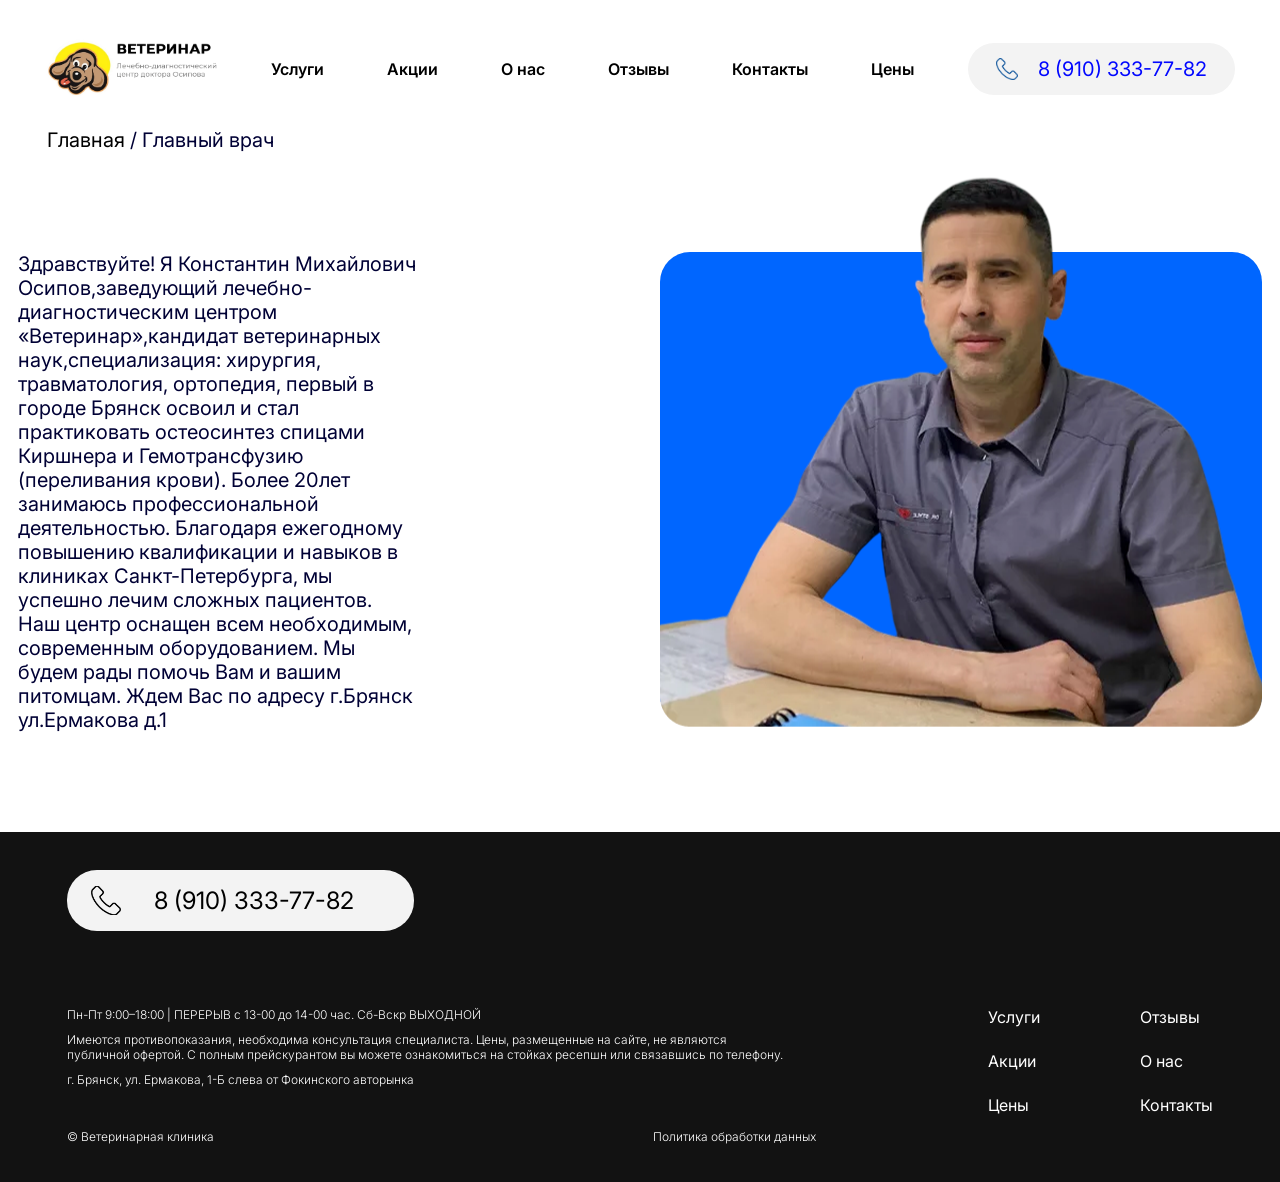
==== about.html @ 978bb33a "Update about.html" ====
<!DOCTYPE html>
<html lang="en">
  <head>
    <meta charset="UTF-8" />
    <meta name="viewport" content="width=device-width, initial-scale=1.0" />
    <title>Ветеринар - Главный врач</title>
    <link rel="stylesheet" href="styles/reset.css" />
    <link rel="stylesheet" href="styles/style.css" />
    <link rel="stylesheet" href="styles/slider.css" />
    <link rel="stylesheet" href="styles/burger.css" />
    <link rel="preconnect" href="https://fonts.googleapis.com" />
    <link rel="preconnect" href="https://fonts.gstatic.com" crossorigin />
    <link
      href="https://fonts.googleapis.com/css2?family=Inter:ital,opsz,wght@0,14..32,100..900;1,14..32,100..900&display=swap"
      rel="stylesheet"
    />
  </head>
  <body>
    <header>
      <a href="index.html" title="Ветеринар">
        <img
          class="header__logo"
          src="images/logo.png"
          alt="Логотип"
        />
      </a>
      <div class="header__links">
        <a href="index.html#uslugi" class="header__link">Услуги</a>
        <a href="index.html#akcii" class="header__link">Акции</a>
        <a href="index.html#onas" class="header__link">О нас</a>
        <a href="index.html#otzivi" class="header__link">Отзывы</a>
        <a href="index.html#kontakti" class="header__link">Контакты</a>
        <a href="services.html" class="header__link">Цены</a>
      </div>
      <a href="tel:8 (910) 333-77-82" class="header__phone">
        <svg
          width="22"
          height="22"
          viewBox="0 0 22 22"
          fill="none"
          xmlns="http://www.w3.org/2000/svg"
          xmlns:xlink="http://www.w3.org/1999/xlink"
        >
          <rect width="22" height="22" fill="url(#pattern0_2236_945)" />
          <defs>
            <pattern
              id="pattern0_2236_945"
              patternContentUnits="objectBoundingBox"
              width="1"
              height="1"
            >
              <use
                xlink:href="#image0_2236_945"
                transform="scale(0.00444444)"
              />
            </pattern>
            <image
              id="image0_2236_945"
              width="225"
              height="225"
              preserveAspectRatio="none"
              xlink:href="[data-uri]"
            />
          </defs>
        </svg>
        8 (910) 333-77-82
      </a>

      <button class="burger-btn" aria-label="Меню" aria-expanded="false">
        <span></span>
        <span></span>
        <span></span>
      </button>
    </header>
    <div class="menu-overlay"></div>

    <!-- Мобильное меню (выдвижное) -->
    <div class="mobile-menu">
      <a class="header__link" href="index.html#uslugi">Услуги</a>
      <a class="header__link" href="index.html#akcii">Акции</a>
      <a class="header__link" href="index.html#onas">О нас</a>
      <a class="header__link" href="index.html#otzivi">Отзывы</a>
      <a class="header__link" href="index.html#kontakti">Контакты</a>
      <a href="services.html" class="header__link">Цены</a>
      <a class="header__link" href="tel:8 (910) 333-77-82">8 (910) 333-77-82</a>
    </div>
    <section class="section-3">
      <div class="breadcrumbs">
        <a href="index.html">Главная</a> / Главный врач
      </div>
      <div class="container">
        <div class="raiting">
          <div class="about__link--mobile">
            <img src="images/review-img.png" alt="Фото" class="about__img" />
          </div>
          <div class="about__content">
            <div class="revews__text">
              Здравствуйте! Я Константин Михайлович Осипов,заведующий
              лечебно-диагностическим центром «Ветеринар»,кандидат ветеринарных
              наук,специализация: хирургия, травматология, ортопедия, первый в
              городе Брянск освоил и стал практиковать остеосинтез спицами
              Киршнера и Гемотрансфузию (переливания крови). Более 20лет
              занимаюсь профессиональной деятельностью. Благодаря ежегодному
              повышению квалификации и навыков в клиниках Санкт-Петербурга, мы
              успешно лечим сложных пациентов. Наш центр оснащен всем
              необходимым, современным оборудованием. Мы будем рады помочь Вам и
              вашим питомцам. Ждем Вас по адресу г.Брянск ул.Ермакова д.1
            </div>
            <div href="#" class="about__link">
              <img src="images/review-img.png" alt="Фото" class="about__img" />
            </div>
          </div>
        </div>
      </div>
    </section>
    <footer>
      <a href="tel: 8 (910) 333-77-82" class="footer__phone">
        <svg
          width="30"
          height="29"
          viewBox="0 0 30 29"
          fill="none"
          xmlns="http://www.w3.org/2000/svg"
          xmlns:xlink="http://www.w3.org/1999/xlink"
        >
          <rect width="30" height="29" fill="url(#pattern0_2236_947)" />
          <defs>
            <pattern
              id="pattern0_2236_947"
              patternContentUnits="objectBoundingBox"
              width="1"
              height="1"
            >
              <use
                xlink:href="#image0_2236_947"
                transform="matrix(0.00444444 0 0 0.0045977 0 -0.0172414)"
              />
            </pattern>
            <image
              id="image0_2236_947"
              width="225"
              height="225"
              preserveAspectRatio="none"
              xlink:href="[data-uri]"
            />
          </defs>
        </svg>
        8 (910) 333-77-82
      </a>
      <div class="footer__wrapper">
        <div class="footer__text">
          <p>
            Пн-Пт 9:00–18:00 | ПЕРЕРЫВ c 13-00 до 14-00 час. Сб-Вскр ВЫХОДНОЙ
          </p>
          <p>
            Имеются противопоказания, необходима консультация специалиста. Цены,
            размещенные на сайте, не являются публичной офертой. С полным
            прейскурантом вы можете ознакомиться на стойках ресепшн или
            связавшись по телефону.
          </p>
          <p>г. Брянск, ул. Ермакова, 1-Б слева от Фокинского авторынка</p>
        </div>
        <div class="footer__links">
          <a href="index.html#uslugi" class="footer__link">Услуги</a>
          <a href="index.html#otzivi" class="footer__link">Отзывы</a>
          <a href="index.html#akcii" class="footer__link">Акции</a>
          <a href="index.html#onas" class="footer__link">О нас</a>
          <a href="services.html" class="footer__link">Цены</a>
          <a href="index.html#kontakti" class="footer__link">Контакты</a>
        </div>
      </div>
      <div class="footer__end">
        <p>© Ветеринарная клиника </p>
        <a href="#">Политика обработки данных</a>
      </div>
    </footer>
    <script src="js/script.js"></script>
    <script src="js/burger.js"></script>
  </body>
  <style>
    body {
      background-color: #ffffff;
    }

    .revews__text {
      color: #000135;
      font-family: Inter;
      font-weight: 400;
      font-size: 26px;
    }

    .container {
      margin: 94px 111px;
    }

    @media (max-width: 1800px) {
      .container {
        margin: 100px 18px;
      }

      .revews__text {
        max-width: 700px;
      }
    }

    @media (max-width: 1445px) {
      
    
      .raiting {
       // display: flex;
        flex-direction: column;
        align-items: center;
      }

      .container {
        padding: 0;
      }
    }

    @media(max-width: 1355px){
      .revews__text {
        max-width: 400px;
        font-size: 20px;
      }
    }

  @media(max-width: 1200px){
    .about__link--mobile {
        display: block;
        margin-bottom: 25px;
      }

      .about__link {
        display: none;
      }
  }
    
    @media (max-width: 400px) {
      .revews__text {
        font-size: 16px;
      }
    }
  </style>
</html>
---- styles/style.css ----
html {
  scroll-behavior: smooth;
}

.section-1 {
  margin-bottom: 230px;
}

.section-2 {
  background-color: #ffffff;
  border-radius: 30px;
  margin: 0 10px;
}

.breadcrumbs {
  font-family: Inter;
  font-weight: 400;
  font-size: 20px;
  color: #000135;
  margin-left: 47px;

  a{
    color: #000000;
    transition: all 0.3s ease-in-out;
  }

  a:hover{
    text-decoration: underline;
    color:#0066ff;
  }
}

.container {
  padding: 0 51px;
}

header {
  padding: 31px 35px 28px 35px;
  display: flex;
  align-items: center;
  justify-content: space-between;
  background-color: white;
  margin: 7px 10px 0 10px;
  border-radius: 30px 30px 0 0;
}

.header__logo {
  height: 62px;
}

.header__phone {
  display: flex;
  align-items: center;
  gap: 20px;
  color: #0207ff;
  text-decoration: none;
  background-color: #f3f3f3;
  padding: 14px 28px 14px 28px;
  border-radius: 30px;
  font-family: Inter;
  font-weight: 400;
  font-size: 20px;
  transition: all 0.3s ease-in-out;
}

.header__phone svg {
  transition: all 0.3s ease-in-out;
}

.header__phone:hover {
  color: #f3f3f3;
  background-color: #0207ff;
}

.header__phone:hover svg {
  filter: brightness(0) saturate(100%) invert(100%) sepia(0%) saturate(0%)
    hue-rotate(0deg) brightness(100%) contrast(100%);
}

.header__link {
  font-family: Inter;
  font-weight: 600;
  font-style: Semi Bold;
  font-size: 20px;
  line-height: 100%;
  letter-spacing: 0%;
  color: black;
  text-decoration: none;
  transition: all 0.2s ease-in-out;
}

.header__link:hover {
  color: #0207ff;
  transform: scale(1.07);
}

.header__links {
  display: flex;
  gap: 100px;
}

body {
  background-color: #000135;
}

.hero {
  background-color: white;
  margin: 0 10px 0 10px;
  text-align: center;
  background-image: url(../images/title.png);
  background-repeat: no-repeat;
  background-position: top;
  background-size: 91%;
  border-radius: 0 0 30px 30px;
}

.hero__img {
  margin-top: 82px;
  max-height: 788px;
  max-width: 810px;
}

.hero__buttons {
  display: flex;
  justify-content: space-between;
  padding: 0 80px 50px 80px;
  margin-top: -210px;
  position: relative;
  z-index: 2;
  gap: 8px;
}

.hero__buttons--mobile{
  display: none;
}

.btn-1__text {
  font-family: Inter;
  font-weight: 600;
  font-size: 24px;
  text-align: start;
}

.btn-1 {
  border-radius: 50px;
  background-color: #ffe311;
  padding: 22px 0px;
  display: block;
  font-family: Inter;
  font-weight: 600;
  font-size: 24px;
  color: black;
  max-width: 371px;
  width: 371px;
  display: flex;
  justify-content: center;
  align-items: center;
  transition: all 0.3s ease-in-out;
}

.btn-1:hover {
  color: #f4f4f4;
  background-color: #0207ff;
}

.btn-1--small {
  width: 252px;
  padding: 14px 0px;
  font-size: 20px;
}

.btn-1--blue {
  color: #f4f4f4;
  background-color: #0207ff;
}

.btn-1--blue:hover {
  background-color: #ffe311;
  color: black;
}

.hero__buttons-left {
  gap: 27px;
  display: flex;
  flex-direction: column;
}

.hero__buttons-right {
  gap: 27px;
  display: flex;
  flex-direction: column;
  justify-content: end;
}

.title {
  color: #f5f5f5;
  font-family: Inter;
  font-weight: 600;
  font-size: 80px;
  margin-bottom: 51px;
  margin-top: 51px;
}

.title-2 {
  color: #000000;
  font-family: Inter;
  font-weight: 600;
  font-size: 80px;
  margin-bottom: 51px;
  padding-top: 51px;
}

.operations {
  display: grid;
  grid-template-rows: repeat(2, 1fr);
  grid-template-columns: repeat(3, 1fr);
  gap: 10px;
  margin: 0 264px;
}

.btn--mobile svg {
  display: none;
}

.operation {
  border-radius: 30px;
  background-color: #ffffff;
  padding: 25px;
  display: flex;
  flex-direction: column;
  justify-content: space-between;
  transition: all 0.3s ease-in-out;
}

.operation__title {
  font-family: Inter;
  font-weight: 600;
  font-size: 32px;
  display: flex;
  justify-content: space-between;
  align-items: start;
  margin-bottom: 26px;
  color: black;
}

.operation__subtitle {
  color: #000000a8;
  font-family: Inter;
  font-weight: 400;
  font-size: 15px;
  margin-bottom: 52px;
  max-width: 303px;
}

.operation:hover {
  transform: scale(1.03);
}

.stocks {
  margin: 0 305px;
  display: flex;
  flex-direction: column;
  gap: 107px;
  padding-bottom: 167px;
}

.stocks__wrapper {
  display: flex;
  gap: 16px;
}

.stock {
  background-color: #ffb411;
  border-radius: 30px;
  text-align: start;
  padding: 30px 25px 0 25px;
  transition: all 0.3s ease-in-out;
  overflow: hidden;
  max-width: 320px;
  display: flex;
  flex-direction: column;
  justify-content: space-between;
}

.stock:hover {
  transform: scale(1.05);
}

.stock__name {
  color: #000135;
  font-family: Inter;
  font-weight: 600;
  font-size: 24px;
  margin-bottom: 15px;
}

.stock__img {
  object-fit: cover;
  max-height: 269px;
}

.stock--blue {
  background-color: #114ee9;
  .stock__name {
    color: #f5f5f5;
  }
}

.stock--pink {
  background-color: #ff8989;
  .stock__name {
    color: #ffffff;
  }
}

.about {
  margin: 0 160px;
}

.raiting {
  margin-bottom: 99px;
}

.raiting__text {
  color: #f5f5f5;
  font-family: Inter;
  font-weight: 400;
  font-size: 20px;
  margin-bottom: 18px;
}

.yand {
  background-color: #ffffff;
  padding: 5px 18px;
  display: flex;
  gap: 19px;
  align-items: center;
  color: #000135;
  font-family: Inter;
  font-weight: 500;
  font-size: 24px;
  border-radius: 20px;
  max-width: 346px;
  position: relative;
  transition: all 0.3s ease-in-out;
  margin-bottom: 36px;
}

.yand:hover {
  transform: scale(1.05);
}

.yand__number {
  position: absolute;
  bottom: 10px;
  right: 18px;
}

.revews__text {
  font-family: Inter;
  font-weight: 400;
  font-size: 24px;
  color: #f5f5f5;
  max-width: 753px;
}

.about__content {
  display: flex;
  justify-content: space-between;
}

.about__link {
  background-color: #0066ff;
  border-radius: 30px;
  height: 473px;
  max-width: 602px;
  position: relative;

  color: #ffffff;
  font-family: Inter;
  font-weight: 400;
  font-size: 13px;
}

.about__link--mobile {
  display: none;

  background-color: #0066ff;
  border-radius: 30px;
  height: 473px;
  max-width: 602px;
  position: relative;

  color: #ffffff;
  font-family: Inter;
  font-weight: 400;
  font-size: 13px;
}

.about__link:hover {
  .link__text-2 {
    text-decoration: underline;
  }
}

.about__img {
  transform: translateY(-19%);
}

.link__text-1 {
  position: absolute;
  top: 22px;
  left: 27px;
}

.link__text-2 {
  position: absolute;
  top: 22px;
  right: 27px;
  display: flex;
  gap: 10px;
  align-items: baseline;
}

.reviews__wrapper {
  margin: 0 324px;
  display: flex;
  gap: 12px;
}

.reviews {
  display: flex;
  flex-direction: column;
  align-items: center;
  gap: 50px;
  padding-bottom: 129px;
}

.review {
  background-color: #f3f3f3;
  border-radius: 30px;
  padding: 28px 28px 21px 28px;
  max-width: 395px;
}

.review__text {
  font-family: Inter;
  font-weight: 500;
  font-size: 16px;
  color: #000000;
  margin-bottom: 107px;
}

.review__reviewer {
  color: #114ee9;
  font-family: Inter;
  font-weight: 500;
  font-size: 24px;
}

.review__stars {
  margin-bottom: 43px;
}

.contacts {
  display: flex;
  justify-content: space-between;
}

.contacts__text {
  font-family: Inter;
  font-weight: 700;
  font-size: 40px;
  color: #ffffff;
  display: flex;
  flex-direction: column;
  gap: 80px;
  max-width: 765px;

  a {
    color: #ffffff;
    transition: all 0.3s ease-in-out;
  }

  a:hover {
    text-decoration: underline;
    color: gray;
  }
}

.contacts__map {
  border-radius: 30px;
  max-width: 936px;
  width: 100%;
}

footer {
  background-color: #121212;
  padding: 38px 67px;
}

.footer__phone {
  display: flex;
  align-items: center;
  gap: 33px;
  color: #000000;
  text-decoration: none;
  background-color: #f3f3f3;
  padding: 16px 24px;
  border-radius: 30px;
  font-family: Inter;
  font-weight: 400;
  font-size: 24px;
  max-width: 347px;
  margin-bottom: 76px;
}

.footer__text {
  font-family: Inter;
  font-weight: 300;
  font-size: 12px;
  color: #ffffff;
  display: grid;
  grid-template-columns: 1fr 1fr;
  /* row-gap: 11px; */
  /* column-gap: 66px; */
}

.footer__wrapper {
  display: flex;
  gap: 650px;
  margin-bottom: 14px;
}

.footer__links {
  display: grid;
  grid-template-columns: 1fr 1fr;
  row-gap: 24px;
  column-gap: 170px;
}

.footer__link {
  font-family: Inter;
  font-weight: 400;
  font-size: 16px;
  color: #ffffff;
  transition: all 0.3s ease-in-out;
}

.footer__link:hover {
  color: #ffb411;
}

.footer__end {
  font-family: Inter;
  font-weight: 300;
  font-size: 12px;
  color: #ffffff;
  display: flex;
  gap: 600px;
  a {
    color: #ffffff;
    transition: all 0.3s ease-in-out;
  }

  a:hover {
    color: #ffb411;
  }
}

@media (max-width: 1820px) {
  .operations {
    margin: 0;
  }

  .reviews__wrapper {
    margin: 0;
  }
}

@media (max-width: 1785px) {
  .revews__text {
    max-width: 450px;
    font-size: 16px;
  }
}

@media (max-width: 1480px) {
  .header__links {
    gap: 63px;
  }

  .header__link {
    font-size: 16px;
  }

  .stocks {
    margin: 0;
  }

  .about {
    margin: 0;
  }

  .reviews__wrapper {
    margin: 0;
  }

  .revews__text {
    max-width: 610px;
  }

  .contacts {
    margin-bottom: -105px;
  }

  .contacts__text {
    font-size: 24px;
    gap: 20px;
    justify-content: center;
  }

  .contacts__map {
    height: 480px;
  }

  .footer__text {
    display: flex;
    flex-direction: column;
    gap: 10px;
  }

  .footer__end {
    gap: 436px;
  }

  .footer__links {
    column-gap: 100px;
  }
}

@media (max-width: 1400px) {
  .operations {
    grid-template-columns: repeat(2, 1fr);
  }

  .footer__wrapper {
    gap: 200px;
  }
}

@media (max-width: 1320px) {
  .revews__text {
    max-width: 400px;
    font-size: 15px;
  }
}

@media (max-width: 1100px) {
  .about__link {
    display: none;
  }

  .about__link--mobile {
    display: block;
    margin-bottom: 40px;
  }

  .btn-1__text {
    font-size: 16px;
  }

  .hero__buttons {
    margin-top: -192px;
  }

  .stocks__wrapper {
    flex-direction: column;
    align-items: center;
  }

  .stocks {
    align-items: center;
    gap: 64px;
  }

  .reviews__wrapper {
    flex-direction: column;
  }

  .contacts {
    flex-direction: column;
    gap: 50px;
  }

  .contacts__map {
    height: 400px;
    margin-bottom: 100px;
  }

  .footer__end {
    gap: 50px;
  }
}

@media (max-width: 850px) {
  .operations {
    grid-template-columns: repeat(1, 1fr);
  }

  .btn--mobile {
    display: flex;
    gap: 21px;
  }
  .btn--mobile svg {
    width: 50px;
    display: block;
  }

  .btn--mobile .btn-1 {
    width: 74%;
  }

  .operation__title svg {
    display: none;
  }

  .footer__wrapper {
    gap: 50px;
  }

  footer {
    padding: 32px 21px;
  }

  .hero__buttons--desk{
    display: none;
  }

  .hero__buttons--mobile{
    display: block;
    width: 320px;

    .btn-1{
      margin-bottom: 8px;
    }
  }
}

@media (max-width: 700px) {
  .about__link--mobile {
    height: 100%;
    .about__img {
      transform: translateY(-0.1%);
    }
  }

  .link__text-1 {
    top: 22px;
    left: 14px;
    font-size: 10px;
  }

  .link__text-2 {
    top: 22px;
    right: 14px;
    font-size: 10px;
  }

  .title {
    font-size: 48px;
    margin-bottom: 39px;
    margin-top: 26px;
  }

  .title-2 {
    font-size: 48px;
    margin-bottom: 39px;
    margin-top: 26px;
  }

  .container {
    padding: 0 26px;
  }

  .section-1 {
    margin-bottom: 70px;
  }

  .raiting {
    margin-bottom: 24px;
  }

  .hero {
    background-size: 95%;
    background-position: inherit;
    height: 660px;
    display: flex;
    flex-direction: column;
    justify-content: space-between;
    background-origin: content-box;
    padding-left: 35px;
    padding-top: 20px;
    position: relative;
  }

  .hero__buttons {
    padding: 0;
    position: absolute;
    bottom: 0;
    margin-left: -17px;
    margin-bottom: 39px;
  }

  .header__logo {
    height: 53px;
  }

  .btn-1 {
    width: 100%;
    padding: 13px 74px;
    font-size: 13px;
  }

  .btn-1--blue {
    padding: 13px 26px;
  }

  .contacts__map {
    height: 225px;
  }

  .footer__wrapper {
    flex-direction: column;
    gap: 20px;
  }

  .footer__end {
    flex-direction: column;
    gap: 20px;
  }

  .footer__links {
    grid-template-columns: 1fr;
    margin-bottom: 20px;
  }

  .footer__phone {
    margin-bottom: 50px;
  }
}

@media (max-width: 600px) {
  .header__phone {
    display: none;
  }

  .hero {
    background-image: url(../images/title-mobile.png);
  }
}

@media (max-width: 400px) {
  .yand__number {
    right: 14px;
  }

  .yand {
    padding: 5px 14px;
    margin-bottom: 33px;
  }

  .hero {
  }
}
---- styles/slider.css ----
/* Фиксированный контейнер слайдера */
.hero-slider {
    position: relative;
    overflow: hidden;
    width: 100%;
    max-width: 100%;
    aspect-ratio: 16 / 9;
    background: transparent;
}

.hero-slides {
    position: relative;
    width: 100%;
    height: 100%;
}

/* Все слайды одинакового размера */
.hero-slide {
    position: absolute;
    top: 0;
    left: 0;
    width: 100%;
    height: 100%;
    object-fit: contain;
    background: transparent;
}

/* Активный слайд */
.hero-slide.active {
    position: relative;
}

/* Точки пагинации */
.slider-pagination {
    display: flex;
    justify-content: center;
    align-items: center;
    gap: 7px;
    margin-top: 20px;
}

.slider-dot {
    width: 10px;
    height: 10px;
    border-radius: 50%;
    background-color: #434343;
    cursor: pointer;
    transition: all 0.2s;
}

.slider-dot.active {
    background-color: #0207FF;
}

.slider-dot:hover {
    opacity: 0.8;
}

@media (max-width: 700px){
    .slider-pagination{
        display: none;
    }
}
---- styles/burger.css ----
.burger-btn {
    display: none;
    flex-direction: column;
    justify-content: space-between;
    width: 28px;
    height: 22px;
    background: transparent;
    border: none;
    cursor: pointer;
    padding: 0;
    z-index: 1001;
}

.burger-btn span {
    display: block;
    width: 100%;
    height: 3px;
    background-color: #000135;
    border-radius: 4px;
    transition: transform 0.25s ease, opacity 0.2s ease;
}

/* Мобильное меню: фиксированное, скрыто за правым краем */
.mobile-menu {
    position: fixed;
    top: 0;
    right: 0;
    width: 100%;
    height: 100%;
    background-color: #ffffff;
    z-index: 1000;
    transform: translateX(100%);
    transition: transform 0.3s cubic-bezier(0.2, 0.9, 0.4, 1.1);
    display: flex;
    flex-direction: column;
    padding: 5rem 2rem 2rem;
    gap: 1.5rem;
    overflow-y: auto;
}

.mobile-menu a:hover{
    transform: scale(1);
}

.mobile-menu.active {
    transform: translateX(0);
}

/* Оверлей (затемнение фона) */
.menu-overlay {
    position: fixed;
    top: 0;
    left: 0;
    width: 100%;
    height: 100%;
    background-color: rgba(0, 0, 0, 0.4);
    opacity: 0;
    visibility: hidden;
    transition: opacity 0.25s;
    z-index: 999;
}

.menu-overlay.active {
    opacity: 1;
    visibility: visible;
}

/* Анимация бургера в крестик при открытом меню */
.burger-btn.active span:nth-child(1) {
    transform: translateY(9.5px) rotate(45deg);
}

.burger-btn.active span:nth-child(2) {
    opacity: 0;
}

.burger-btn.active span:nth-child(3) {
    transform: translateY(-9.5px) rotate(-45deg);
}

/* Медиа-запрос: при ширине 700px и меньше ссылки скрываются, появляется бургер */
@media (max-width: 1200px) {
    .header__links {
        display: none;
    }

    .burger-btn {
        display: flex;
    }
}
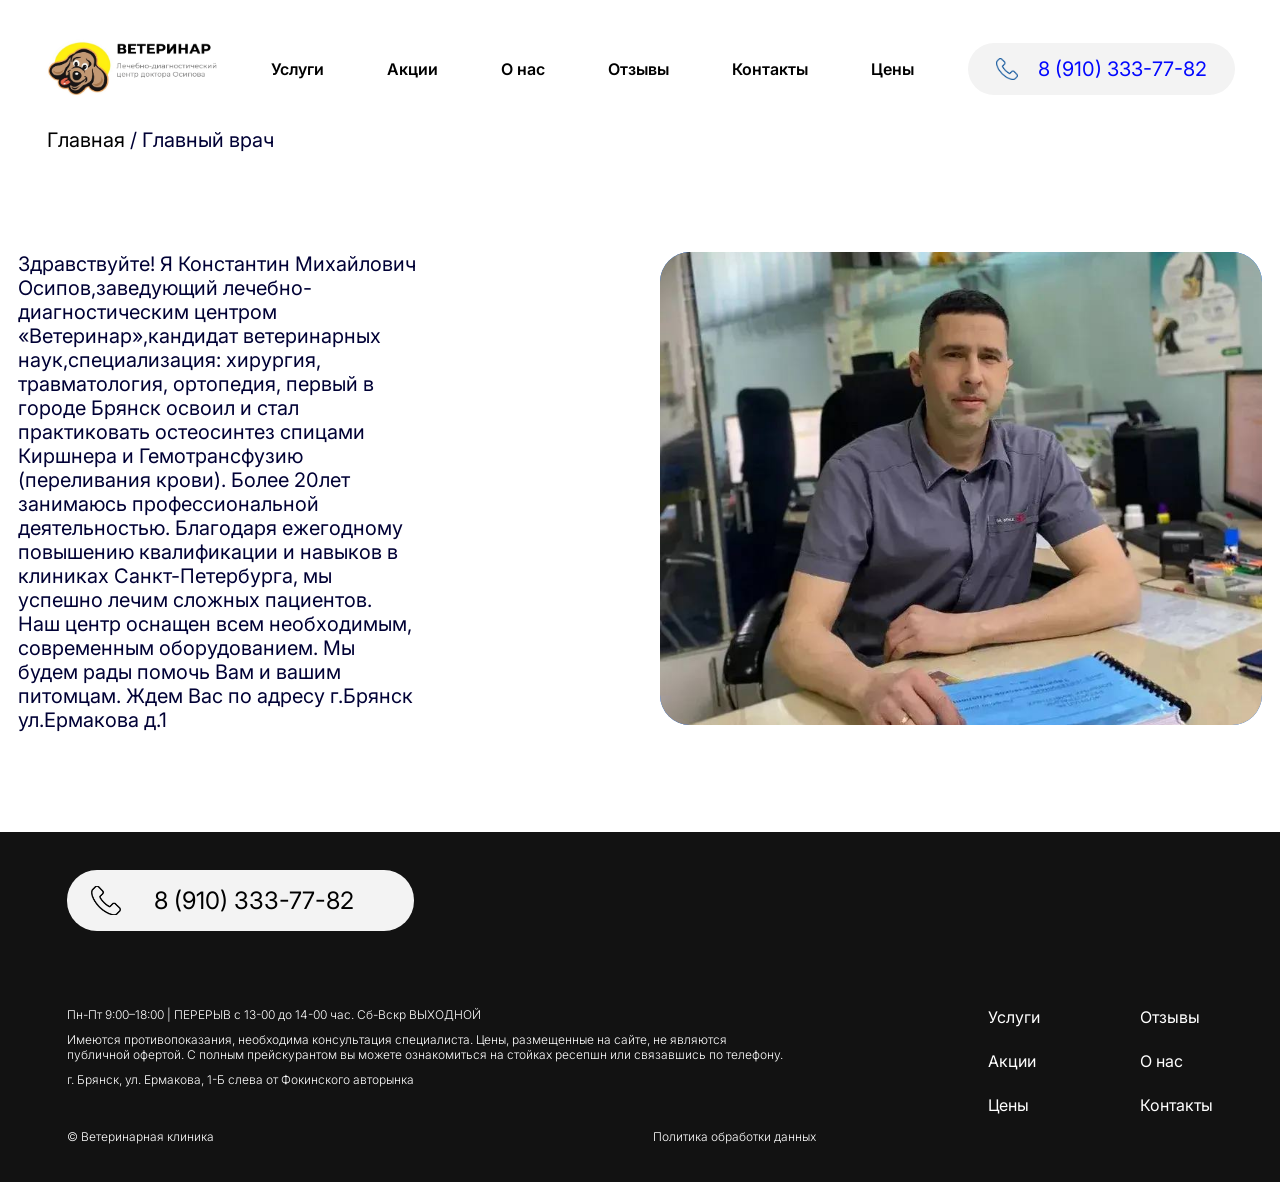
==== commit 6e4f127b: "Update about.html" ====
--- a/about.html
+++ b/about.html
@@ -91,7 +91,7 @@
       <div class="container">
         <div class="raiting">
           <div class="about__link--mobile">
-            <img src="images/review-img.png" alt="Фото" class="about__img" />
+            <img src="images/about-img.jpg" alt="Фото" class="about__img" />
           </div>
           <div class="about__content">
             <div class="revews__text">
@@ -107,7 +107,7 @@
               вашим питомцам. Ждем Вас по адресу г.Брянск ул.Ермакова д.1
             </div>
             <div href="#" class="about__link">
-              <img src="images/review-img.png" alt="Фото" class="about__img" />
+              <img src="images/about-img.jpg" alt="Фото" class="about__img" />
             </div>
           </div>
         </div>
@@ -171,7 +171,7 @@
       </div>
       <div class="footer__end">
         <p>© Ветеринарная клиника </p>
-        <a href="#">Политика обработки данных</a>
+        <a href="policy.html">Политика обработки данных</a>
       </div>
     </footer>
     <script src="js/script.js"></script>
@@ -206,11 +206,7 @@
     @media (max-width: 1445px) {
       
     
-      .raiting {
-       // display: flex;
-        flex-direction: column;
-        align-items: center;
-      }
+      
 
       .container {
         padding: 0;
@@ -232,6 +228,17 @@
 
       .about__link {
         display: none;
+      }
+
+    .raiting {
+         display: flex;
+        flex-direction: column;
+        align-items: center;
+      }
+
+    .revews__text {
+        max-width: 700px;
+        font-size: 26px;
       }
   }
     
--- a/styles/style.css
+++ b/styles/style.css
@@ -380,6 +380,8 @@
   font-family: Inter;
   font-weight: 400;
   font-size: 13px;
+
+  overflow: hidden;
 }
 
 .about__link--mobile {
@@ -395,6 +397,8 @@
   font-family: Inter;
   font-weight: 400;
   font-size: 13px;
+
+  overflow: hidden;
 }
 
 .about__link:hover {
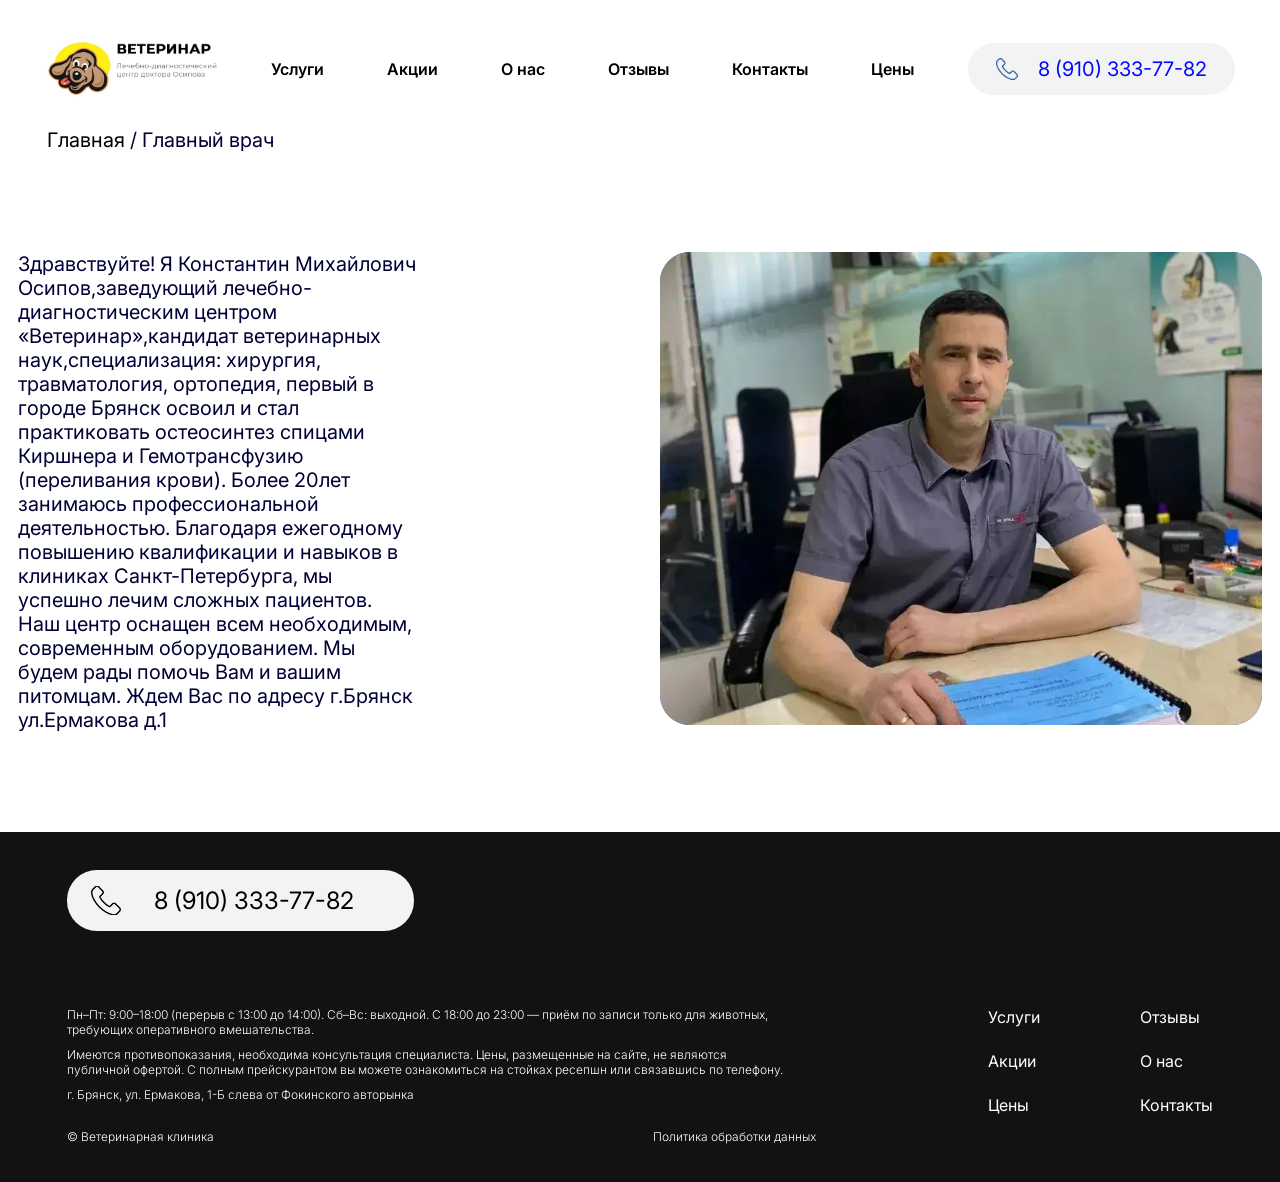
==== commit 839d2933: "Update about.html" ====
--- a/about.html
+++ b/about.html
@@ -150,7 +150,9 @@
       <div class="footer__wrapper">
         <div class="footer__text">
           <p>
-            Пн-Пт 9:00–18:00 | ПЕРЕРЫВ c 13-00 до 14-00 час. Сб-Вскр ВЫХОДНОЙ
+            Пн–Пт: 9:00–18:00 (перерыв с 13:00 до 14:00).  
+Сб–Вс: выходной.  
+С 18:00 до 23:00 — приём по записи только для животных, требующих оперативного вмешательства.
           </p>
           <p>
             Имеются противопоказания, необходима консультация специалиста. Цены,
--- a/styles/style.css
+++ b/styles/style.css
@@ -276,10 +276,12 @@
   padding: 30px 25px 0 25px;
   transition: all 0.3s ease-in-out;
   overflow: hidden;
-  max-width: 320px;
+  max-width: 395px;
+  
   display: flex;
   flex-direction: column;
   justify-content: space-between;
+  min-width: 320px;
 }
 
 .stock:hover {
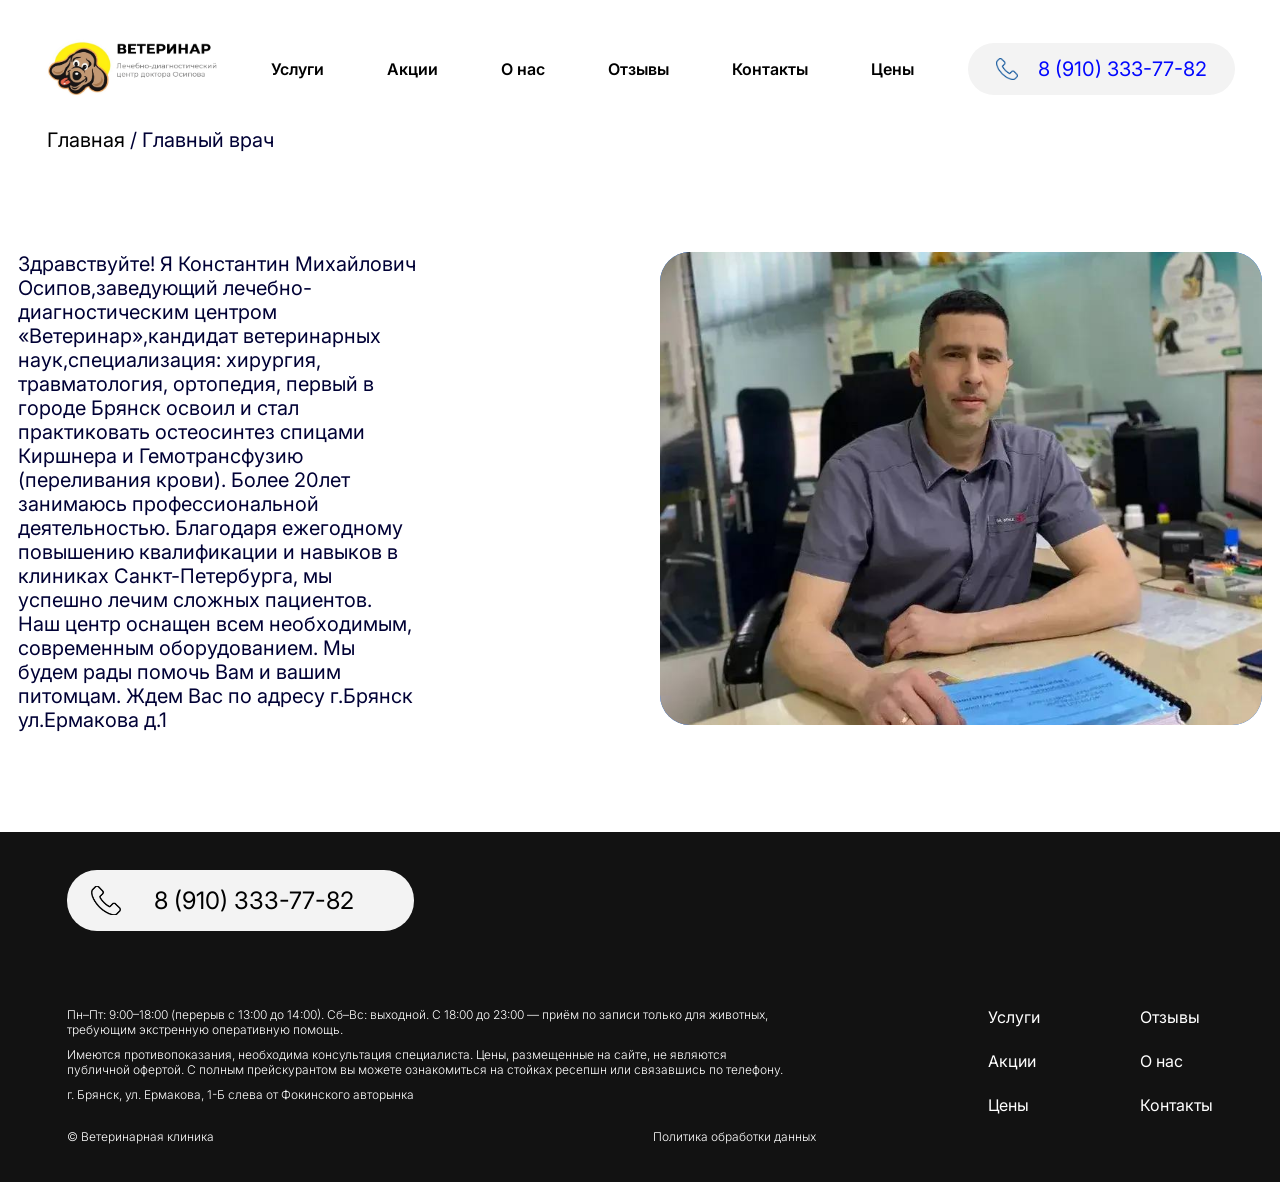
==== commit 29664686: "Update about.html" ====
--- a/about.html
+++ b/about.html
@@ -152,7 +152,7 @@
           <p>
             Пн–Пт: 9:00–18:00 (перерыв с 13:00 до 14:00).  
 Сб–Вс: выходной.  
-С 18:00 до 23:00 — приём по записи только для животных, требующих оперативного вмешательства.
+С 18:00 до 23:00 — приём по записи только для животных, требующим экстренную оперативную помощь.
           </p>
           <p>
             Имеются противопоказания, необходима консультация специалиста. Цены,
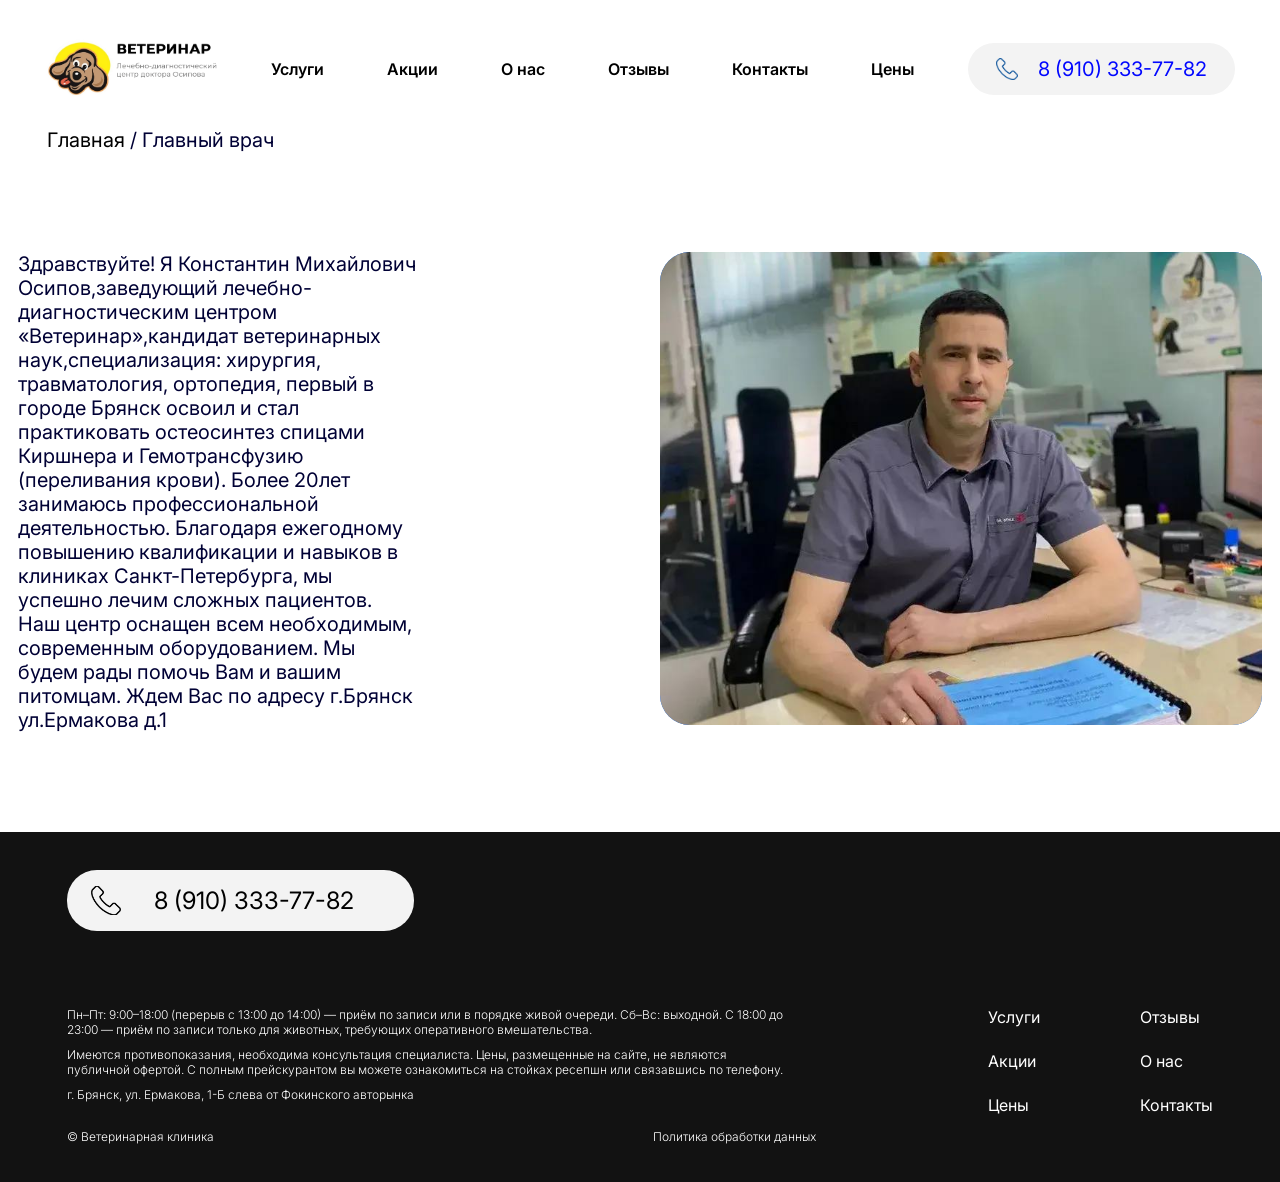
==== commit 5f27adc2: "Update about.html" ====
--- a/about.html
+++ b/about.html
@@ -150,9 +150,9 @@
       <div class="footer__wrapper">
         <div class="footer__text">
           <p>
-            Пн–Пт: 9:00–18:00 (перерыв с 13:00 до 14:00).  
+Пн–Пт: 9:00–18:00 (перерыв с 13:00 до 14:00) — приём по записи или в порядке живой очереди.  
 Сб–Вс: выходной.  
-С 18:00 до 23:00 — приём по записи только для животных, требующим экстренную оперативную помощь.
+С 18:00 до 23:00 — приём по записи только для животных, требующих оперативного вмешательства.
           </p>
           <p>
             Имеются противопоказания, необходима консультация специалиста. Цены,
